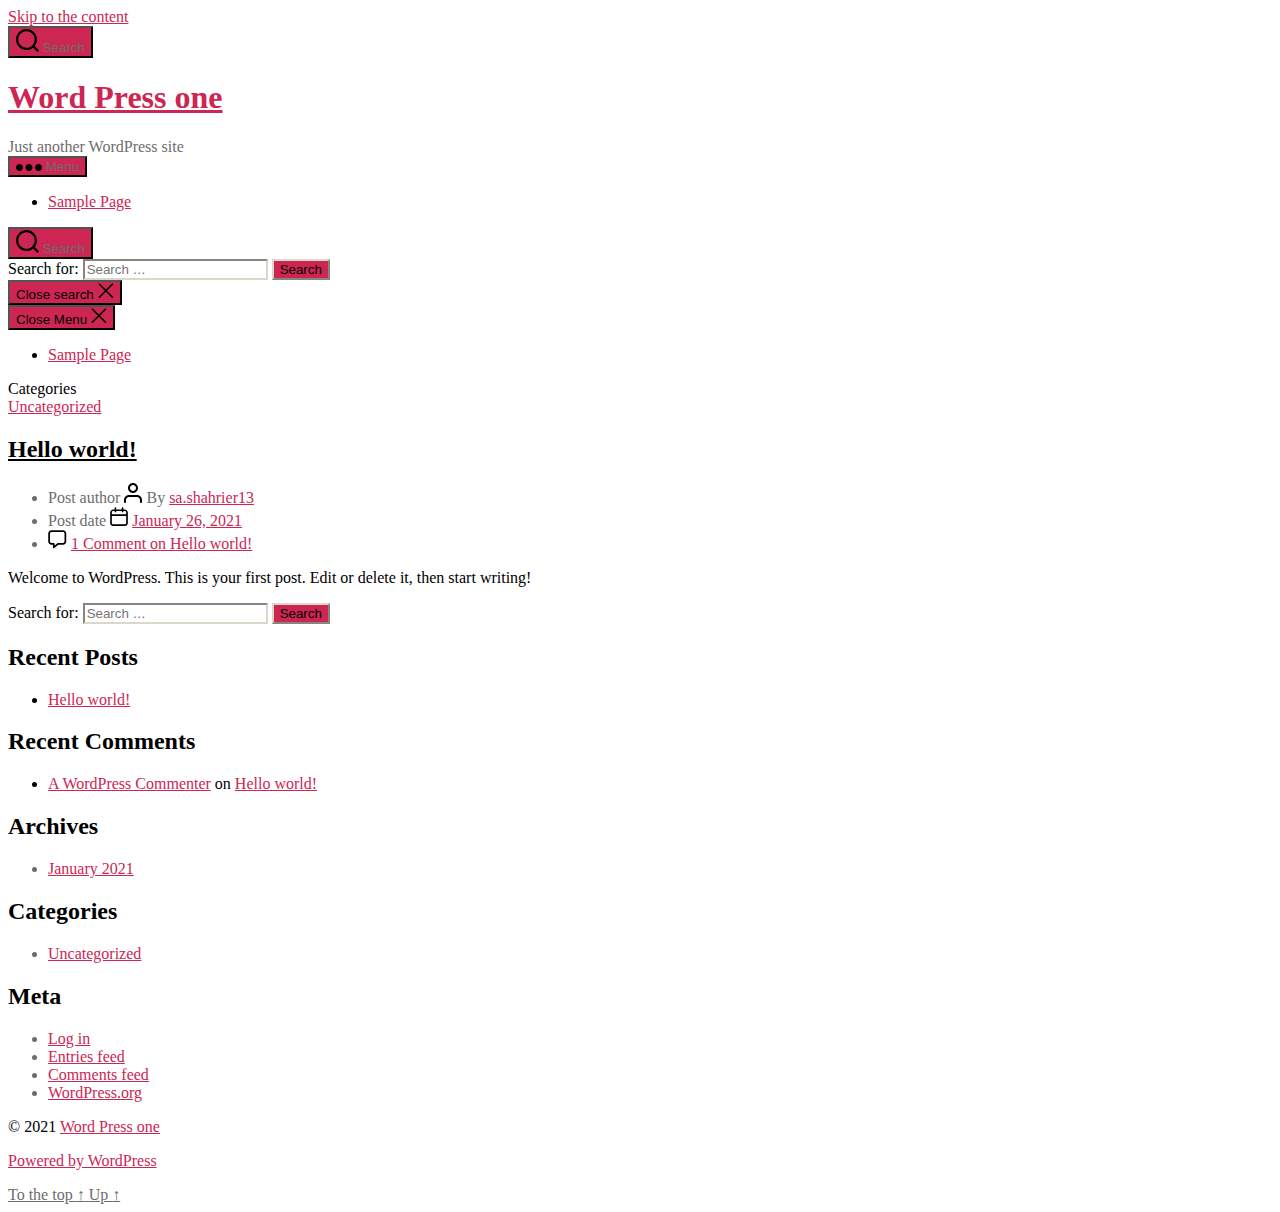
==== index.html @ e1a19ebc "New WEb" ====
<!DOCTYPE html>

<html class="no-js" lang="en-US">

	<head>

		<meta charset="UTF-8">
		<meta name="viewport" content="width=device-width, initial-scale=1.0" >

		<link rel="profile" href="https://gmpg.org/xfn/11">

		<title>Word Press one &#8211; Just another WordPress site</title>
<link rel='dns-prefetch' href='//s.w.org' />
<link rel="alternate" type="application/rss+xml" title="Word Press one &raquo; Feed" href="/https://shah00013.github.io/WordPressOne/feed/" />
<link rel="alternate" type="application/rss+xml" title="Word Press one &raquo; Comments Feed" href="/https://shah00013.github.io/WordPressOne/comments/feed/" />
		<script>
			window._wpemojiSettings = {"baseUrl":"https:\/\/s.w.org\/images\/core\/emoji\/13.0.1\/72x72\/","ext":".png","svgUrl":"https:\/\/s.w.org\/images\/core\/emoji\/13.0.1\/svg\/","svgExt":".svg","source":{"concatemoji":"\/wp-includes\/js\/wp-emoji-release.min.js?ver=5.6"}};
			!function(e,a,t){var r,n,o,i,p=a.createElement("canvas"),s=p.getContext&&p.getContext("2d");function c(e,t){var a=String.fromCharCode;s.clearRect(0,0,p.width,p.height),s.fillText(a.apply(this,e),0,0);var r=p.toDataURL();return s.clearRect(0,0,p.width,p.height),s.fillText(a.apply(this,t),0,0),r===p.toDataURL()}function l(e){if(!s||!s.fillText)return!1;switch(s.textBaseline="top",s.font="600 32px Arial",e){case"flag":return!c([127987,65039,8205,9895,65039],[127987,65039,8203,9895,65039])&&(!c([55356,56826,55356,56819],[55356,56826,8203,55356,56819])&&!c([55356,57332,56128,56423,56128,56418,56128,56421,56128,56430,56128,56423,56128,56447],[55356,57332,8203,56128,56423,8203,56128,56418,8203,56128,56421,8203,56128,56430,8203,56128,56423,8203,56128,56447]));case"emoji":return!c([55357,56424,8205,55356,57212],[55357,56424,8203,55356,57212])}return!1}function d(e){var t=a.createElement("script");t.src=e,t.defer=t.type="text/javascript",a.getElementsByTagName("head")[0].appendChild(t)}for(i=Array("flag","emoji"),t.supports={everything:!0,everythingExceptFlag:!0},o=0;o<i.length;o++)t.supports[i[o]]=l(i[o]),t.supports.everything=t.supports.everything&&t.supports[i[o]],"flag"!==i[o]&&(t.supports.everythingExceptFlag=t.supports.everythingExceptFlag&&t.supports[i[o]]);t.supports.everythingExceptFlag=t.supports.everythingExceptFlag&&!t.supports.flag,t.DOMReady=!1,t.readyCallback=function(){t.DOMReady=!0},t.supports.everything||(n=function(){t.readyCallback()},a.addEventListener?(a.addEventListener("DOMContentLoaded",n,!1),e.addEventListener("load",n,!1)):(e.attachEvent("onload",n),a.attachEvent("onreadystatechange",function(){"complete"===a.readyState&&t.readyCallback()})),(r=t.source||{}).concatemoji?d(r.concatemoji):r.wpemoji&&r.twemoji&&(d(r.twemoji),d(r.wpemoji)))}(window,document,window._wpemojiSettings);
		</script>
		<style>
img.wp-smiley,
img.emoji {
	display: inline !important;
	border: none !important;
	box-shadow: none !important;
	height: 1em !important;
	width: 1em !important;
	margin: 0 .07em !important;
	vertical-align: -0.1em !important;
	background: none !important;
	padding: 0 !important;
}
</style>
	<link rel='stylesheet' id='wp-block-library-css'  href='/https://shah00013.github.io/WordPressOne/wp-includes/css/dist/block-library/style.min.css?ver=5.6' media='all' />
<link rel='stylesheet' id='twentytwenty-style-css'  href='/https://shah00013.github.io/WordPressOne/wp-content/themes/twentytwenty/style.css?ver=1.6' media='all' />
<style id='twentytwenty-style-inline-css'>
.color-accent,.color-accent-hover:hover,.color-accent-hover:focus,:root .has-accent-color,.has-drop-cap:not(:focus):first-letter,.wp-block-button.is-style-outline,a { color: #cd2653; }blockquote,.border-color-accent,.border-color-accent-hover:hover,.border-color-accent-hover:focus { border-color: #cd2653; }button,.button,.faux-button,.wp-block-button__link,.wp-block-file .wp-block-file__button,input[type="button"],input[type="reset"],input[type="submit"],.bg-accent,.bg-accent-hover:hover,.bg-accent-hover:focus,:root .has-accent-background-color,.comment-reply-link { background-color: #cd2653; }.fill-children-accent,.fill-children-accent * { fill: #cd2653; }body,.entry-title a,:root .has-primary-color { color: #000000; }:root .has-primary-background-color { background-color: #000000; }cite,figcaption,.wp-caption-text,.post-meta,.entry-content .wp-block-archives li,.entry-content .wp-block-categories li,.entry-content .wp-block-latest-posts li,.wp-block-latest-comments__comment-date,.wp-block-latest-posts__post-date,.wp-block-embed figcaption,.wp-block-image figcaption,.wp-block-pullquote cite,.comment-metadata,.comment-respond .comment-notes,.comment-respond .logged-in-as,.pagination .dots,.entry-content hr:not(.has-background),hr.styled-separator,:root .has-secondary-color { color: #6d6d6d; }:root .has-secondary-background-color { background-color: #6d6d6d; }pre,fieldset,input,textarea,table,table *,hr { border-color: #dcd7ca; }caption,code,code,kbd,samp,.wp-block-table.is-style-stripes tbody tr:nth-child(odd),:root .has-subtle-background-background-color { background-color: #dcd7ca; }.wp-block-table.is-style-stripes { border-bottom-color: #dcd7ca; }.wp-block-latest-posts.is-grid li { border-top-color: #dcd7ca; }:root .has-subtle-background-color { color: #dcd7ca; }body:not(.overlay-header) .primary-menu > li > a,body:not(.overlay-header) .primary-menu > li > .icon,.modal-menu a,.footer-menu a, .footer-widgets a,#site-footer .wp-block-button.is-style-outline,.wp-block-pullquote:before,.singular:not(.overlay-header) .entry-header a,.archive-header a,.header-footer-group .color-accent,.header-footer-group .color-accent-hover:hover { color: #cd2653; }.social-icons a,#site-footer button:not(.toggle),#site-footer .button,#site-footer .faux-button,#site-footer .wp-block-button__link,#site-footer .wp-block-file__button,#site-footer input[type="button"],#site-footer input[type="reset"],#site-footer input[type="submit"] { background-color: #cd2653; }.header-footer-group,body:not(.overlay-header) #site-header .toggle,.menu-modal .toggle { color: #000000; }body:not(.overlay-header) .primary-menu ul { background-color: #000000; }body:not(.overlay-header) .primary-menu > li > ul:after { border-bottom-color: #000000; }body:not(.overlay-header) .primary-menu ul ul:after { border-left-color: #000000; }.site-description,body:not(.overlay-header) .toggle-inner .toggle-text,.widget .post-date,.widget .rss-date,.widget_archive li,.widget_categories li,.widget cite,.widget_pages li,.widget_meta li,.widget_nav_menu li,.powered-by-wordpress,.to-the-top,.singular .entry-header .post-meta,.singular:not(.overlay-header) .entry-header .post-meta a { color: #6d6d6d; }.header-footer-group pre,.header-footer-group fieldset,.header-footer-group input,.header-footer-group textarea,.header-footer-group table,.header-footer-group table *,.footer-nav-widgets-wrapper,#site-footer,.menu-modal nav *,.footer-widgets-outer-wrapper,.footer-top { border-color: #dcd7ca; }.header-footer-group table caption,body:not(.overlay-header) .header-inner .toggle-wrapper::before { background-color: #dcd7ca; }
</style>
<link rel='stylesheet' id='twentytwenty-print-style-css'  href='/https://shah00013.github.io/WordPressOne/wp-content/themes/twentytwenty/print.css?ver=1.6' media='print' />
<script src='/https://shah00013.github.io/WordPressOne/wp-content/themes/twentytwenty/assets/js/index.js?ver=1.6' id='twentytwenty-js-js' async></script>
<link rel="https://api.w.org/" href="/https://shah00013.github.io/WordPressOne/wp-json/" /><link rel="EditURI" type="application/rsd+xml" title="RSD" href="/https://shah00013.github.io/WordPressOne/xmlrpc.php?rsd" />
<link rel="wlwmanifest" type="application/wlwmanifest+xml" href="/https://shah00013.github.io/WordPressOne/wp-includes/wlwmanifest.xml" /> 
<meta name="generator" content="WordPress 5.6" />
	<script>document.documentElement.className = document.documentElement.className.replace( 'no-js', 'js' );</script>
	<style>.recentcomments a{display:inline !important;padding:0 !important;margin:0 !important;}</style>
	</head>

	<body class="home blog wp-embed-responsive enable-search-modal has-no-pagination showing-comments show-avatars footer-top-visible">

		<a class="skip-link screen-reader-text" href="#site-content">Skip to the content</a>
		<header id="site-header" class="header-footer-group" role="banner">

			<div class="header-inner section-inner">

				<div class="header-titles-wrapper">

					
						<button class="toggle search-toggle mobile-search-toggle" data-toggle-target=".search-modal" data-toggle-body-class="showing-search-modal" data-set-focus=".search-modal .search-field" aria-expanded="false">
							<span class="toggle-inner">
								<span class="toggle-icon">
									<svg class="svg-icon" aria-hidden="true" role="img" focusable="false" xmlns="http://www.w3.org/2000/svg" width="23" height="23" viewbox="0 0 23 23"><path d="M38.710696,48.0601792 L43,52.3494831 L41.3494831,54 L37.0601792,49.710696 C35.2632422,51.1481185 32.9839107,52.0076499 30.5038249,52.0076499 C24.7027226,52.0076499 20,47.3049272 20,41.5038249 C20,35.7027226 24.7027226,31 30.5038249,31 C36.3049272,31 41.0076499,35.7027226 41.0076499,41.5038249 C41.0076499,43.9839107 40.1481185,46.2632422 38.710696,48.0601792 Z M36.3875844,47.1716785 C37.8030221,45.7026647 38.6734666,43.7048964 38.6734666,41.5038249 C38.6734666,36.9918565 35.0157934,33.3341833 30.5038249,33.3341833 C25.9918565,33.3341833 22.3341833,36.9918565 22.3341833,41.5038249 C22.3341833,46.0157934 25.9918565,49.6734666 30.5038249,49.6734666 C32.7048964,49.6734666 34.7026647,48.8030221 36.1716785,47.3875844 C36.2023931,47.347638 36.2360451,47.3092237 36.2726343,47.2726343 C36.3092237,47.2360451 36.347638,47.2023931 36.3875844,47.1716785 Z" transform="translate(-20 -31)" /></svg>								</span>
								<span class="toggle-text">Search</span>
							</span>
						</button><!-- .search-toggle -->

					
					<div class="header-titles">

						<h1 class="site-title"><a href="/https://shah00013.github.io/WordPressOne/">Word Press one</a></h1><div class="site-description">Just another WordPress site</div><!-- .site-description -->
					</div><!-- .header-titles -->

					<button class="toggle nav-toggle mobile-nav-toggle" data-toggle-target=".menu-modal"  data-toggle-body-class="showing-menu-modal" aria-expanded="false" data-set-focus=".close-nav-toggle">
						<span class="toggle-inner">
							<span class="toggle-icon">
								<svg class="svg-icon" aria-hidden="true" role="img" focusable="false" xmlns="http://www.w3.org/2000/svg" width="26" height="7" viewbox="0 0 26 7"><path fill-rule="evenodd" d="M332.5,45 C330.567003,45 329,43.4329966 329,41.5 C329,39.5670034 330.567003,38 332.5,38 C334.432997,38 336,39.5670034 336,41.5 C336,43.4329966 334.432997,45 332.5,45 Z M342,45 C340.067003,45 338.5,43.4329966 338.5,41.5 C338.5,39.5670034 340.067003,38 342,38 C343.932997,38 345.5,39.5670034 345.5,41.5 C345.5,43.4329966 343.932997,45 342,45 Z M351.5,45 C349.567003,45 348,43.4329966 348,41.5 C348,39.5670034 349.567003,38 351.5,38 C353.432997,38 355,39.5670034 355,41.5 C355,43.4329966 353.432997,45 351.5,45 Z" transform="translate(-329 -38)" /></svg>							</span>
							<span class="toggle-text">Menu</span>
						</span>
					</button><!-- .nav-toggle -->

				</div><!-- .header-titles-wrapper -->

				<div class="header-navigation-wrapper">

					
							<nav class="primary-menu-wrapper" aria-label="Horizontal" role="navigation">

								<ul class="primary-menu reset-list-style">

								<li class="page_item page-item-2"><a href="/https://shah00013.github.io/WordPressOne/sample-page/">Sample Page</a></li>

								</ul>

							</nav><!-- .primary-menu-wrapper -->

						
						<div class="header-toggles hide-no-js">

						
							<div class="toggle-wrapper search-toggle-wrapper">

								<button class="toggle search-toggle desktop-search-toggle" data-toggle-target=".search-modal" data-toggle-body-class="showing-search-modal" data-set-focus=".search-modal .search-field" aria-expanded="false">
									<span class="toggle-inner">
										<svg class="svg-icon" aria-hidden="true" role="img" focusable="false" xmlns="http://www.w3.org/2000/svg" width="23" height="23" viewbox="0 0 23 23"><path d="M38.710696,48.0601792 L43,52.3494831 L41.3494831,54 L37.0601792,49.710696 C35.2632422,51.1481185 32.9839107,52.0076499 30.5038249,52.0076499 C24.7027226,52.0076499 20,47.3049272 20,41.5038249 C20,35.7027226 24.7027226,31 30.5038249,31 C36.3049272,31 41.0076499,35.7027226 41.0076499,41.5038249 C41.0076499,43.9839107 40.1481185,46.2632422 38.710696,48.0601792 Z M36.3875844,47.1716785 C37.8030221,45.7026647 38.6734666,43.7048964 38.6734666,41.5038249 C38.6734666,36.9918565 35.0157934,33.3341833 30.5038249,33.3341833 C25.9918565,33.3341833 22.3341833,36.9918565 22.3341833,41.5038249 C22.3341833,46.0157934 25.9918565,49.6734666 30.5038249,49.6734666 C32.7048964,49.6734666 34.7026647,48.8030221 36.1716785,47.3875844 C36.2023931,47.347638 36.2360451,47.3092237 36.2726343,47.2726343 C36.3092237,47.2360451 36.347638,47.2023931 36.3875844,47.1716785 Z" transform="translate(-20 -31)" /></svg>										<span class="toggle-text">Search</span>
									</span>
								</button><!-- .search-toggle -->

							</div>

							
						</div><!-- .header-toggles -->
						
				</div><!-- .header-navigation-wrapper -->

			</div><!-- .header-inner -->

			<div class="search-modal cover-modal header-footer-group" data-modal-target-string=".search-modal">

	<div class="search-modal-inner modal-inner">

		<div class="section-inner">

			<form role="search" aria-label="Search for:" method="get" class="search-form" action="/https://shah00013.github.io/WordPressOne/">
	<label for="search-form-1">
		<span class="screen-reader-text">Search for:</span>
		<input type="search" id="search-form-1" class="search-field" placeholder="Search &hellip;" value="" name="s" />
	</label>
	<input type="submit" class="search-submit" value="Search" />
</form>

			<button class="toggle search-untoggle close-search-toggle fill-children-current-color" data-toggle-target=".search-modal" data-toggle-body-class="showing-search-modal" data-set-focus=".search-modal .search-field" aria-expanded="false">
				<span class="screen-reader-text">Close search</span>
				<svg class="svg-icon" aria-hidden="true" role="img" focusable="false" xmlns="http://www.w3.org/2000/svg" width="16" height="16" viewbox="0 0 16 16"><polygon fill="" fill-rule="evenodd" points="6.852 7.649 .399 1.195 1.445 .149 7.899 6.602 14.352 .149 15.399 1.195 8.945 7.649 15.399 14.102 14.352 15.149 7.899 8.695 1.445 15.149 .399 14.102" /></svg>			</button><!-- .search-toggle -->

		</div><!-- .section-inner -->

	</div><!-- .search-modal-inner -->

</div><!-- .menu-modal -->

		</header><!-- #site-header -->

		
<div class="menu-modal cover-modal header-footer-group" data-modal-target-string=".menu-modal">

	<div class="menu-modal-inner modal-inner">

		<div class="menu-wrapper section-inner">

			<div class="menu-top">

				<button class="toggle close-nav-toggle fill-children-current-color" data-toggle-target=".menu-modal" data-toggle-body-class="showing-menu-modal" aria-expanded="false" data-set-focus=".menu-modal">
					<span class="toggle-text">Close Menu</span>
					<svg class="svg-icon" aria-hidden="true" role="img" focusable="false" xmlns="http://www.w3.org/2000/svg" width="16" height="16" viewbox="0 0 16 16"><polygon fill="" fill-rule="evenodd" points="6.852 7.649 .399 1.195 1.445 .149 7.899 6.602 14.352 .149 15.399 1.195 8.945 7.649 15.399 14.102 14.352 15.149 7.899 8.695 1.445 15.149 .399 14.102" /></svg>				</button><!-- .nav-toggle -->

				
					<nav class="mobile-menu" aria-label="Mobile" role="navigation">

						<ul class="modal-menu reset-list-style">

						<li class="page_item page-item-2"><div class="ancestor-wrapper"><a href="/https://shah00013.github.io/WordPressOne/sample-page/">Sample Page</a></div><!-- .ancestor-wrapper --></li>

						</ul>

					</nav>

					
			</div><!-- .menu-top -->

			<div class="menu-bottom">

				
			</div><!-- .menu-bottom -->

		</div><!-- .menu-wrapper -->

	</div><!-- .menu-modal-inner -->

</div><!-- .menu-modal -->

<main id="site-content" role="main">

	
<article class="post-1 post type-post status-publish format-standard hentry category-uncategorized" id="post-1">

	
<header class="entry-header has-text-align-center">

	<div class="entry-header-inner section-inner medium">

		
			<div class="entry-categories">
				<span class="screen-reader-text">Categories</span>
				<div class="entry-categories-inner">
					<a href="/https://shah00013.github.io/WordPressOne/category/uncategorized/" rel="category tag">Uncategorized</a>				</div><!-- .entry-categories-inner -->
			</div><!-- .entry-categories -->

			<h2 class="entry-title heading-size-1"><a href="/https://shah00013.github.io/WordPressOne/2021/01/26/hello-world/">Hello world!</a></h2>
		<div class="post-meta-wrapper post-meta-single post-meta-single-top">

			<ul class="post-meta">

									<li class="post-author meta-wrapper">
						<span class="meta-icon">
							<span class="screen-reader-text">Post author</span>
							<svg class="svg-icon" aria-hidden="true" role="img" focusable="false" xmlns="http://www.w3.org/2000/svg" width="18" height="20" viewbox="0 0 18 20"><path fill="" d="M18,19 C18,19.5522847 17.5522847,20 17,20 C16.4477153,20 16,19.5522847 16,19 L16,17 C16,15.3431458 14.6568542,14 13,14 L5,14 C3.34314575,14 2,15.3431458 2,17 L2,19 C2,19.5522847 1.55228475,20 1,20 C0.44771525,20 0,19.5522847 0,19 L0,17 C0,14.2385763 2.23857625,12 5,12 L13,12 C15.7614237,12 18,14.2385763 18,17 L18,19 Z M9,10 C6.23857625,10 4,7.76142375 4,5 C4,2.23857625 6.23857625,0 9,0 C11.7614237,0 14,2.23857625 14,5 C14,7.76142375 11.7614237,10 9,10 Z M9,8 C10.6568542,8 12,6.65685425 12,5 C12,3.34314575 10.6568542,2 9,2 C7.34314575,2 6,3.34314575 6,5 C6,6.65685425 7.34314575,8 9,8 Z" /></svg>						</span>
						<span class="meta-text">
							By <a href="/https://shah00013.github.io/WordPressOne/author/sa-shahrier13/">sa.shahrier13</a>						</span>
					</li>
										<li class="post-date meta-wrapper">
						<span class="meta-icon">
							<span class="screen-reader-text">Post date</span>
							<svg class="svg-icon" aria-hidden="true" role="img" focusable="false" xmlns="http://www.w3.org/2000/svg" width="18" height="19" viewbox="0 0 18 19"><path fill="" d="M4.60069444,4.09375 L3.25,4.09375 C2.47334957,4.09375 1.84375,4.72334957 1.84375,5.5 L1.84375,7.26736111 L16.15625,7.26736111 L16.15625,5.5 C16.15625,4.72334957 15.5266504,4.09375 14.75,4.09375 L13.3993056,4.09375 L13.3993056,4.55555556 C13.3993056,5.02154581 13.0215458,5.39930556 12.5555556,5.39930556 C12.0895653,5.39930556 11.7118056,5.02154581 11.7118056,4.55555556 L11.7118056,4.09375 L6.28819444,4.09375 L6.28819444,4.55555556 C6.28819444,5.02154581 5.9104347,5.39930556 5.44444444,5.39930556 C4.97845419,5.39930556 4.60069444,5.02154581 4.60069444,4.55555556 L4.60069444,4.09375 Z M6.28819444,2.40625 L11.7118056,2.40625 L11.7118056,1 C11.7118056,0.534009742 12.0895653,0.15625 12.5555556,0.15625 C13.0215458,0.15625 13.3993056,0.534009742 13.3993056,1 L13.3993056,2.40625 L14.75,2.40625 C16.4586309,2.40625 17.84375,3.79136906 17.84375,5.5 L17.84375,15.875 C17.84375,17.5836309 16.4586309,18.96875 14.75,18.96875 L3.25,18.96875 C1.54136906,18.96875 0.15625,17.5836309 0.15625,15.875 L0.15625,5.5 C0.15625,3.79136906 1.54136906,2.40625 3.25,2.40625 L4.60069444,2.40625 L4.60069444,1 C4.60069444,0.534009742 4.97845419,0.15625 5.44444444,0.15625 C5.9104347,0.15625 6.28819444,0.534009742 6.28819444,1 L6.28819444,2.40625 Z M1.84375,8.95486111 L1.84375,15.875 C1.84375,16.6516504 2.47334957,17.28125 3.25,17.28125 L14.75,17.28125 C15.5266504,17.28125 16.15625,16.6516504 16.15625,15.875 L16.15625,8.95486111 L1.84375,8.95486111 Z" /></svg>						</span>
						<span class="meta-text">
							<a href="/https://shah00013.github.io/WordPressOne/2021/01/26/hello-world/">January 26, 2021</a>
						</span>
					</li>
										<li class="post-comment-link meta-wrapper">
						<span class="meta-icon">
							<svg class="svg-icon" aria-hidden="true" role="img" focusable="false" xmlns="http://www.w3.org/2000/svg" width="19" height="19" viewbox="0 0 19 19"><path d="M9.43016863,13.2235931 C9.58624731,13.094699 9.7823475,13.0241935 9.98476849,13.0241935 L15.0564516,13.0241935 C15.8581553,13.0241935 16.5080645,12.3742843 16.5080645,11.5725806 L16.5080645,3.44354839 C16.5080645,2.64184472 15.8581553,1.99193548 15.0564516,1.99193548 L3.44354839,1.99193548 C2.64184472,1.99193548 1.99193548,2.64184472 1.99193548,3.44354839 L1.99193548,11.5725806 C1.99193548,12.3742843 2.64184472,13.0241935 3.44354839,13.0241935 L5.76612903,13.0241935 C6.24715123,13.0241935 6.63709677,13.4141391 6.63709677,13.8951613 L6.63709677,15.5301903 L9.43016863,13.2235931 Z M3.44354839,14.766129 C1.67980032,14.766129 0.25,13.3363287 0.25,11.5725806 L0.25,3.44354839 C0.25,1.67980032 1.67980032,0.25 3.44354839,0.25 L15.0564516,0.25 C16.8201997,0.25 18.25,1.67980032 18.25,3.44354839 L18.25,11.5725806 C18.25,13.3363287 16.8201997,14.766129 15.0564516,14.766129 L10.2979143,14.766129 L6.32072889,18.0506004 C5.75274472,18.5196577 4.89516129,18.1156602 4.89516129,17.3790323 L4.89516129,14.766129 L3.44354839,14.766129 Z" /></svg>						</span>
						<span class="meta-text">
							<a href="/https://shah00013.github.io/WordPressOne/2021/01/26/hello-world/#comments">1 Comment<span class="screen-reader-text"> on Hello world!</span></a>						</span>
					</li>
					
			</ul><!-- .post-meta -->

		</div><!-- .post-meta-wrapper -->

		
	</div><!-- .entry-header-inner -->

</header><!-- .entry-header -->

	<div class="post-inner thin">

		<div class="entry-content">

			
<p>Welcome to WordPress. This is your first post. Edit or delete it, then start writing!</p>

		</div><!-- .entry-content -->

	</div><!-- .post-inner -->

	<div class="section-inner">
		
	</div><!-- .section-inner -->

	
</article><!-- .post -->

	
</main><!-- #site-content -->


	<div class="footer-nav-widgets-wrapper header-footer-group">

		<div class="footer-inner section-inner">

			
			
				<aside class="footer-widgets-outer-wrapper" role="complementary">

					<div class="footer-widgets-wrapper">

						
							<div class="footer-widgets column-one grid-item">
								<div class="widget widget_search"><div class="widget-content"><form role="search"  method="get" class="search-form" action="/https://shah00013.github.io/WordPressOne/">
	<label for="search-form-2">
		<span class="screen-reader-text">Search for:</span>
		<input type="search" id="search-form-2" class="search-field" placeholder="Search &hellip;" value="" name="s" />
	</label>
	<input type="submit" class="search-submit" value="Search" />
</form>
</div></div>
		<div class="widget widget_recent_entries"><div class="widget-content">
		<h2 class="widget-title subheading heading-size-3">Recent Posts</h2><nav role="navigation" aria-label="Recent Posts">
		<ul>
											<li>
					<a href="/https://shah00013.github.io/WordPressOne/2021/01/26/hello-world/">Hello world!</a>
									</li>
					</ul>

		</nav></div></div><div class="widget widget_recent_comments"><div class="widget-content"><h2 class="widget-title subheading heading-size-3">Recent Comments</h2><nav role="navigation" aria-label="Recent Comments"><ul id="recentcomments"><li class="recentcomments"><span class="comment-author-link"><a href='https://wordpress.org/' rel='external nofollow ugc' class='url'>A WordPress Commenter</a></span> on <a href="/https://shah00013.github.io/WordPressOne/2021/01/26/hello-world/#comment-1">Hello world!</a></li></ul></nav></div></div><div class="widget widget_archive"><div class="widget-content"><h2 class="widget-title subheading heading-size-3">Archives</h2><nav role="navigation" aria-label="Archives">
			<ul>
					<li><a href='/https://shah00013.github.io/WordPressOne/2021/01/'>January 2021</a></li>
			</ul>

			</nav></div></div><div class="widget widget_categories"><div class="widget-content"><h2 class="widget-title subheading heading-size-3">Categories</h2><nav role="navigation" aria-label="Categories">
			<ul>
					<li class="cat-item cat-item-1"><a href="/https://shah00013.github.io/WordPressOne/category/uncategorized/">Uncategorized</a>
</li>
			</ul>

			</nav></div></div><div class="widget widget_meta"><div class="widget-content"><h2 class="widget-title subheading heading-size-3">Meta</h2><nav role="navigation" aria-label="Meta">
		<ul>
						<li><a href="/https://shah00013.github.io/WordPressOne/wp-login.php">Log in</a></li>
			<li><a href="/https://shah00013.github.io/WordPressOne/feed/">Entries feed</a></li>
			<li><a href="/https://shah00013.github.io/WordPressOne/comments/feed/">Comments feed</a></li>

			<li><a href="https://wordpress.org/">WordPress.org</a></li>
		</ul>

		</nav></div></div>							</div>

						
						
					</div><!-- .footer-widgets-wrapper -->

				</aside><!-- .footer-widgets-outer-wrapper -->

			
		</div><!-- .footer-inner -->

	</div><!-- .footer-nav-widgets-wrapper -->


			<footer id="site-footer" role="contentinfo" class="header-footer-group">

				<div class="section-inner">

					<div class="footer-credits">

						<p class="footer-copyright">&copy;
							2021							<a href="/https://shah00013.github.io/WordPressOne/">Word Press one</a>
						</p><!-- .footer-copyright -->

						<p class="powered-by-wordpress">
							<a href="https://wordpress.org/">
								Powered by WordPress							</a>
						</p><!-- .powered-by-wordpress -->

					</div><!-- .footer-credits -->

					<a class="to-the-top" href="#site-header">
						<span class="to-the-top-long">
							To the top <span class="arrow" aria-hidden="true">&uarr;</span>						</span><!-- .to-the-top-long -->
						<span class="to-the-top-short">
							Up <span class="arrow" aria-hidden="true">&uarr;</span>						</span><!-- .to-the-top-short -->
					</a><!-- .to-the-top -->

				</div><!-- .section-inner -->

			</footer><!-- #site-footer -->

		<script src='/https://shah00013.github.io/WordPressOne/wp-includes/js/wp-embed.min.js?ver=5.6' id='wp-embed-js'></script>
	<script>
	/(trident|msie)/i.test(navigator.userAgent)&&document.getElementById&&window.addEventListener&&window.addEventListener("hashchange",function(){var t,e=location.hash.substring(1);/^[A-z0-9_-]+$/.test(e)&&(t=document.getElementById(e))&&(/^(?:a|select|input|button|textarea)$/i.test(t.tagName)||(t.tabIndex=-1),t.focus())},!1);
	</script>
	
	</body>
</html>
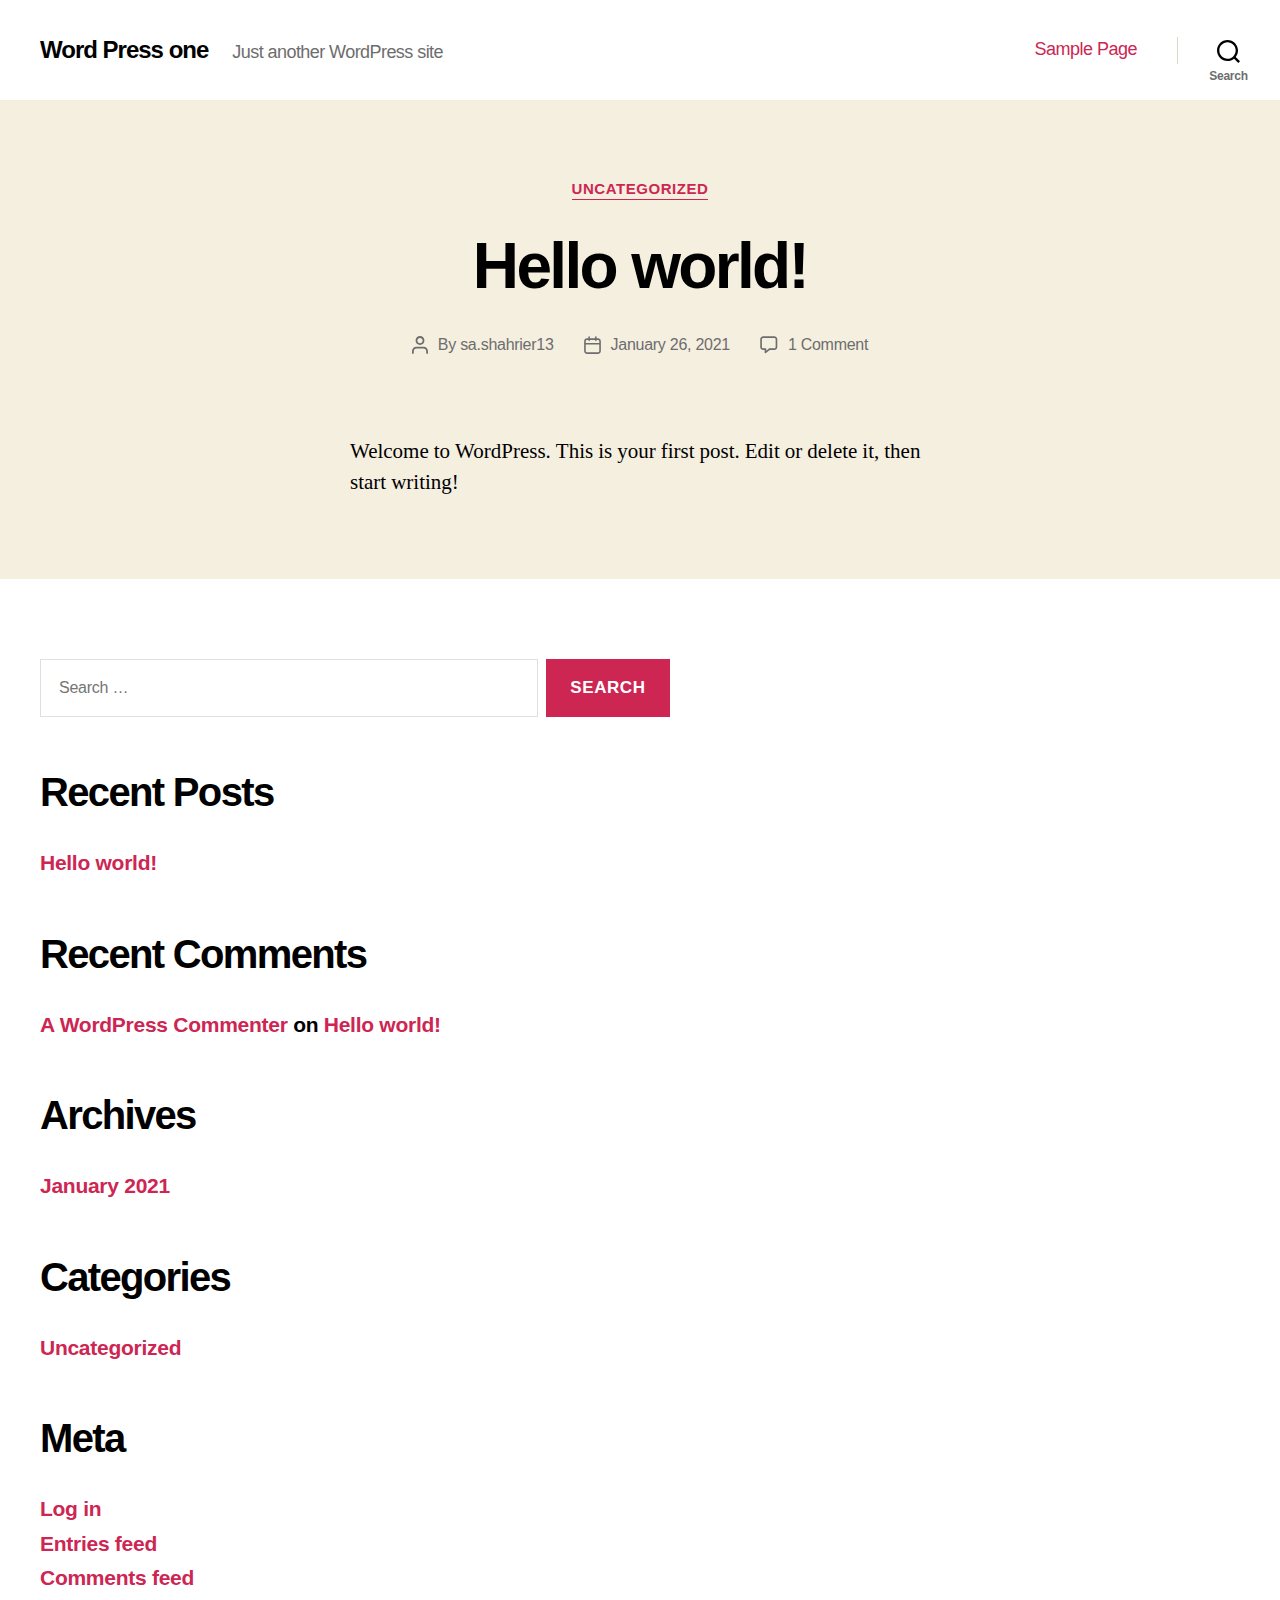
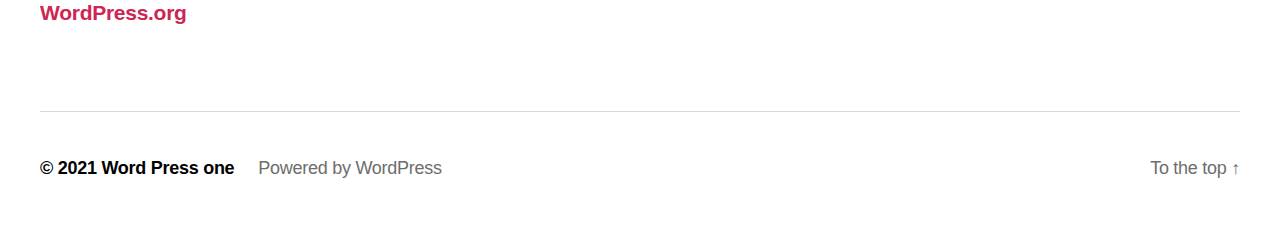
==== commit 455a973c: "New WEb" ====
--- a/index.html
+++ b/index.html
@@ -11,10 +11,10 @@
 
 		<title>Word Press one &#8211; Just another WordPress site</title>
 <link rel='dns-prefetch' href='//s.w.org' />
-<link rel="alternate" type="application/rss+xml" title="Word Press one &raquo; Feed" href="/https://shah00013.github.io/WordPressOne/feed/" />
-<link rel="alternate" type="application/rss+xml" title="Word Press one &raquo; Comments Feed" href="/https://shah00013.github.io/WordPressOne/comments/feed/" />
+<link rel="alternate" type="application/rss+xml" title="Word Press one &raquo; Feed" href="https://shah00013.github.io/WordPressOne/feed/" />
+<link rel="alternate" type="application/rss+xml" title="Word Press one &raquo; Comments Feed" href="https://shah00013.github.io/WordPressOne/comments/feed/" />
 		<script>
-			window._wpemojiSettings = {"baseUrl":"https:\/\/s.w.org\/images\/core\/emoji\/13.0.1\/72x72\/","ext":".png","svgUrl":"https:\/\/s.w.org\/images\/core\/emoji\/13.0.1\/svg\/","svgExt":".svg","source":{"concatemoji":"\/wp-includes\/js\/wp-emoji-release.min.js?ver=5.6"}};
+			window._wpemojiSettings = {"baseUrl":"https:\/\/s.w.org\/images\/core\/emoji\/13.0.1\/72x72\/","ext":".png","svgUrl":"https:\/\/s.w.org\/images\/core\/emoji\/13.0.1\/svg\/","svgExt":".svg","source":{"concatemoji":"https:\/\/shah00013.github.io\/WordPressOne\/wp-includes\/js\/wp-emoji-release.min.js?ver=5.6"}};
 			!function(e,a,t){var r,n,o,i,p=a.createElement("canvas"),s=p.getContext&&p.getContext("2d");function c(e,t){var a=String.fromCharCode;s.clearRect(0,0,p.width,p.height),s.fillText(a.apply(this,e),0,0);var r=p.toDataURL();return s.clearRect(0,0,p.width,p.height),s.fillText(a.apply(this,t),0,0),r===p.toDataURL()}function l(e){if(!s||!s.fillText)return!1;switch(s.textBaseline="top",s.font="600 32px Arial",e){case"flag":return!c([127987,65039,8205,9895,65039],[127987,65039,8203,9895,65039])&&(!c([55356,56826,55356,56819],[55356,56826,8203,55356,56819])&&!c([55356,57332,56128,56423,56128,56418,56128,56421,56128,56430,56128,56423,56128,56447],[55356,57332,8203,56128,56423,8203,56128,56418,8203,56128,56421,8203,56128,56430,8203,56128,56423,8203,56128,56447]));case"emoji":return!c([55357,56424,8205,55356,57212],[55357,56424,8203,55356,57212])}return!1}function d(e){var t=a.createElement("script");t.src=e,t.defer=t.type="text/javascript",a.getElementsByTagName("head")[0].appendChild(t)}for(i=Array("flag","emoji"),t.supports={everything:!0,everythingExceptFlag:!0},o=0;o<i.length;o++)t.supports[i[o]]=l(i[o]),t.supports.everything=t.supports.everything&&t.supports[i[o]],"flag"!==i[o]&&(t.supports.everythingExceptFlag=t.supports.everythingExceptFlag&&t.supports[i[o]]);t.supports.everythingExceptFlag=t.supports.everythingExceptFlag&&!t.supports.flag,t.DOMReady=!1,t.readyCallback=function(){t.DOMReady=!0},t.supports.everything||(n=function(){t.readyCallback()},a.addEventListener?(a.addEventListener("DOMContentLoaded",n,!1),e.addEventListener("load",n,!1)):(e.attachEvent("onload",n),a.attachEvent("onreadystatechange",function(){"complete"===a.readyState&&t.readyCallback()})),(r=t.source||{}).concatemoji?d(r.concatemoji):r.wpemoji&&r.twemoji&&(d(r.twemoji),d(r.wpemoji)))}(window,document,window._wpemojiSettings);
 		</script>
 		<style>
@@ -31,15 +31,15 @@
 	padding: 0 !important;
 }
 </style>
-	<link rel='stylesheet' id='wp-block-library-css'  href='/https://shah00013.github.io/WordPressOne/wp-includes/css/dist/block-library/style.min.css?ver=5.6' media='all' />
-<link rel='stylesheet' id='twentytwenty-style-css'  href='/https://shah00013.github.io/WordPressOne/wp-content/themes/twentytwenty/style.css?ver=1.6' media='all' />
+	<link rel='stylesheet' id='wp-block-library-css'  href='https://shah00013.github.io/WordPressOne/wp-includes/css/dist/block-library/style.min.css?ver=5.6' media='all' />
+<link rel='stylesheet' id='twentytwenty-style-css'  href='https://shah00013.github.io/WordPressOne/wp-content/themes/twentytwenty/style.css?ver=1.6' media='all' />
 <style id='twentytwenty-style-inline-css'>
 .color-accent,.color-accent-hover:hover,.color-accent-hover:focus,:root .has-accent-color,.has-drop-cap:not(:focus):first-letter,.wp-block-button.is-style-outline,a { color: #cd2653; }blockquote,.border-color-accent,.border-color-accent-hover:hover,.border-color-accent-hover:focus { border-color: #cd2653; }button,.button,.faux-button,.wp-block-button__link,.wp-block-file .wp-block-file__button,input[type="button"],input[type="reset"],input[type="submit"],.bg-accent,.bg-accent-hover:hover,.bg-accent-hover:focus,:root .has-accent-background-color,.comment-reply-link { background-color: #cd2653; }.fill-children-accent,.fill-children-accent * { fill: #cd2653; }body,.entry-title a,:root .has-primary-color { color: #000000; }:root .has-primary-background-color { background-color: #000000; }cite,figcaption,.wp-caption-text,.post-meta,.entry-content .wp-block-archives li,.entry-content .wp-block-categories li,.entry-content .wp-block-latest-posts li,.wp-block-latest-comments__comment-date,.wp-block-latest-posts__post-date,.wp-block-embed figcaption,.wp-block-image figcaption,.wp-block-pullquote cite,.comment-metadata,.comment-respond .comment-notes,.comment-respond .logged-in-as,.pagination .dots,.entry-content hr:not(.has-background),hr.styled-separator,:root .has-secondary-color { color: #6d6d6d; }:root .has-secondary-background-color { background-color: #6d6d6d; }pre,fieldset,input,textarea,table,table *,hr { border-color: #dcd7ca; }caption,code,code,kbd,samp,.wp-block-table.is-style-stripes tbody tr:nth-child(odd),:root .has-subtle-background-background-color { background-color: #dcd7ca; }.wp-block-table.is-style-stripes { border-bottom-color: #dcd7ca; }.wp-block-latest-posts.is-grid li { border-top-color: #dcd7ca; }:root .has-subtle-background-color { color: #dcd7ca; }body:not(.overlay-header) .primary-menu > li > a,body:not(.overlay-header) .primary-menu > li > .icon,.modal-menu a,.footer-menu a, .footer-widgets a,#site-footer .wp-block-button.is-style-outline,.wp-block-pullquote:before,.singular:not(.overlay-header) .entry-header a,.archive-header a,.header-footer-group .color-accent,.header-footer-group .color-accent-hover:hover { color: #cd2653; }.social-icons a,#site-footer button:not(.toggle),#site-footer .button,#site-footer .faux-button,#site-footer .wp-block-button__link,#site-footer .wp-block-file__button,#site-footer input[type="button"],#site-footer input[type="reset"],#site-footer input[type="submit"] { background-color: #cd2653; }.header-footer-group,body:not(.overlay-header) #site-header .toggle,.menu-modal .toggle { color: #000000; }body:not(.overlay-header) .primary-menu ul { background-color: #000000; }body:not(.overlay-header) .primary-menu > li > ul:after { border-bottom-color: #000000; }body:not(.overlay-header) .primary-menu ul ul:after { border-left-color: #000000; }.site-description,body:not(.overlay-header) .toggle-inner .toggle-text,.widget .post-date,.widget .rss-date,.widget_archive li,.widget_categories li,.widget cite,.widget_pages li,.widget_meta li,.widget_nav_menu li,.powered-by-wordpress,.to-the-top,.singular .entry-header .post-meta,.singular:not(.overlay-header) .entry-header .post-meta a { color: #6d6d6d; }.header-footer-group pre,.header-footer-group fieldset,.header-footer-group input,.header-footer-group textarea,.header-footer-group table,.header-footer-group table *,.footer-nav-widgets-wrapper,#site-footer,.menu-modal nav *,.footer-widgets-outer-wrapper,.footer-top { border-color: #dcd7ca; }.header-footer-group table caption,body:not(.overlay-header) .header-inner .toggle-wrapper::before { background-color: #dcd7ca; }
 </style>
-<link rel='stylesheet' id='twentytwenty-print-style-css'  href='/https://shah00013.github.io/WordPressOne/wp-content/themes/twentytwenty/print.css?ver=1.6' media='print' />
-<script src='/https://shah00013.github.io/WordPressOne/wp-content/themes/twentytwenty/assets/js/index.js?ver=1.6' id='twentytwenty-js-js' async></script>
-<link rel="https://api.w.org/" href="/https://shah00013.github.io/WordPressOne/wp-json/" /><link rel="EditURI" type="application/rsd+xml" title="RSD" href="/https://shah00013.github.io/WordPressOne/xmlrpc.php?rsd" />
-<link rel="wlwmanifest" type="application/wlwmanifest+xml" href="/https://shah00013.github.io/WordPressOne/wp-includes/wlwmanifest.xml" /> 
+<link rel='stylesheet' id='twentytwenty-print-style-css'  href='https://shah00013.github.io/WordPressOne/wp-content/themes/twentytwenty/print.css?ver=1.6' media='print' />
+<script src='https://shah00013.github.io/WordPressOne/wp-content/themes/twentytwenty/assets/js/index.js?ver=1.6' id='twentytwenty-js-js' async></script>
+<link rel="https://api.w.org/" href="https://shah00013.github.io/WordPressOne/wp-json/" /><link rel="EditURI" type="application/rsd+xml" title="RSD" href="https://shah00013.github.io/WordPressOne/xmlrpc.php?rsd" />
+<link rel="wlwmanifest" type="application/wlwmanifest+xml" href="https://shah00013.github.io/WordPressOne/wp-includes/wlwmanifest.xml" /> 
 <meta name="generator" content="WordPress 5.6" />
 	<script>document.documentElement.className = document.documentElement.className.replace( 'no-js', 'js' );</script>
 	<style>.recentcomments a{display:inline !important;padding:0 !important;margin:0 !important;}</style>
@@ -66,7 +66,7 @@
 					
 					<div class="header-titles">
 
-						<h1 class="site-title"><a href="/https://shah00013.github.io/WordPressOne/">Word Press one</a></h1><div class="site-description">Just another WordPress site</div><!-- .site-description -->
+						<h1 class="site-title"><a href="https://shah00013.github.io/WordPressOne/">Word Press one</a></h1><div class="site-description">Just another WordPress site</div><!-- .site-description -->
 					</div><!-- .header-titles -->
 
 					<button class="toggle nav-toggle mobile-nav-toggle" data-toggle-target=".menu-modal"  data-toggle-body-class="showing-menu-modal" aria-expanded="false" data-set-focus=".close-nav-toggle">
@@ -86,7 +86,7 @@
 
 								<ul class="primary-menu reset-list-style">
 
-								<li class="page_item page-item-2"><a href="/https://shah00013.github.io/WordPressOne/sample-page/">Sample Page</a></li>
+								<li class="page_item page-item-2"><a href="https://shah00013.github.io/WordPressOne/sample-page/">Sample Page</a></li>
 
 								</ul>
 
@@ -119,7 +119,7 @@
 
 		<div class="section-inner">
 
-			<form role="search" aria-label="Search for:" method="get" class="search-form" action="/https://shah00013.github.io/WordPressOne/">
+			<form role="search" aria-label="Search for:" method="get" class="search-form" action="https://shah00013.github.io/WordPressOne/">
 	<label for="search-form-1">
 		<span class="screen-reader-text">Search for:</span>
 		<input type="search" id="search-form-1" class="search-field" placeholder="Search &hellip;" value="" name="s" />
@@ -157,7 +157,7 @@
 
 						<ul class="modal-menu reset-list-style">
 
-						<li class="page_item page-item-2"><div class="ancestor-wrapper"><a href="/https://shah00013.github.io/WordPressOne/sample-page/">Sample Page</a></div><!-- .ancestor-wrapper --></li>
+						<li class="page_item page-item-2"><div class="ancestor-wrapper"><a href="https://shah00013.github.io/WordPressOne/sample-page/">Sample Page</a></div><!-- .ancestor-wrapper --></li>
 
 						</ul>
 
@@ -191,10 +191,10 @@
 			<div class="entry-categories">
 				<span class="screen-reader-text">Categories</span>
 				<div class="entry-categories-inner">
-					<a href="/https://shah00013.github.io/WordPressOne/category/uncategorized/" rel="category tag">Uncategorized</a>				</div><!-- .entry-categories-inner -->
+					<a href="https://shah00013.github.io/WordPressOne/category/uncategorized/" rel="category tag">Uncategorized</a>				</div><!-- .entry-categories-inner -->
 			</div><!-- .entry-categories -->
 
-			<h2 class="entry-title heading-size-1"><a href="/https://shah00013.github.io/WordPressOne/2021/01/26/hello-world/">Hello world!</a></h2>
+			<h2 class="entry-title heading-size-1"><a href="https://shah00013.github.io/WordPressOne/2021/01/26/hello-world/">Hello world!</a></h2>
 		<div class="post-meta-wrapper post-meta-single post-meta-single-top">
 
 			<ul class="post-meta">
@@ -204,21 +204,21 @@
 							<span class="screen-reader-text">Post author</span>
 							<svg class="svg-icon" aria-hidden="true" role="img" focusable="false" xmlns="http://www.w3.org/2000/svg" width="18" height="20" viewbox="0 0 18 20"><path fill="" d="M18,19 C18,19.5522847 17.5522847,20 17,20 C16.4477153,20 16,19.5522847 16,19 L16,17 C16,15.3431458 14.6568542,14 13,14 L5,14 C3.34314575,14 2,15.3431458 2,17 L2,19 C2,19.5522847 1.55228475,20 1,20 C0.44771525,20 0,19.5522847 0,19 L0,17 C0,14.2385763 2.23857625,12 5,12 L13,12 C15.7614237,12 18,14.2385763 18,17 L18,19 Z M9,10 C6.23857625,10 4,7.76142375 4,5 C4,2.23857625 6.23857625,0 9,0 C11.7614237,0 14,2.23857625 14,5 C14,7.76142375 11.7614237,10 9,10 Z M9,8 C10.6568542,8 12,6.65685425 12,5 C12,3.34314575 10.6568542,2 9,2 C7.34314575,2 6,3.34314575 6,5 C6,6.65685425 7.34314575,8 9,8 Z" /></svg>						</span>
 						<span class="meta-text">
-							By <a href="/https://shah00013.github.io/WordPressOne/author/sa-shahrier13/">sa.shahrier13</a>						</span>
+							By <a href="https://shah00013.github.io/WordPressOne/author/sa-shahrier13/">sa.shahrier13</a>						</span>
 					</li>
 										<li class="post-date meta-wrapper">
 						<span class="meta-icon">
 							<span class="screen-reader-text">Post date</span>
 							<svg class="svg-icon" aria-hidden="true" role="img" focusable="false" xmlns="http://www.w3.org/2000/svg" width="18" height="19" viewbox="0 0 18 19"><path fill="" d="M4.60069444,4.09375 L3.25,4.09375 C2.47334957,4.09375 1.84375,4.72334957 1.84375,5.5 L1.84375,7.26736111 L16.15625,7.26736111 L16.15625,5.5 C16.15625,4.72334957 15.5266504,4.09375 14.75,4.09375 L13.3993056,4.09375 L13.3993056,4.55555556 C13.3993056,5.02154581 13.0215458,5.39930556 12.5555556,5.39930556 C12.0895653,5.39930556 11.7118056,5.02154581 11.7118056,4.55555556 L11.7118056,4.09375 L6.28819444,4.09375 L6.28819444,4.55555556 C6.28819444,5.02154581 5.9104347,5.39930556 5.44444444,5.39930556 C4.97845419,5.39930556 4.60069444,5.02154581 4.60069444,4.55555556 L4.60069444,4.09375 Z M6.28819444,2.40625 L11.7118056,2.40625 L11.7118056,1 C11.7118056,0.534009742 12.0895653,0.15625 12.5555556,0.15625 C13.0215458,0.15625 13.3993056,0.534009742 13.3993056,1 L13.3993056,2.40625 L14.75,2.40625 C16.4586309,2.40625 17.84375,3.79136906 17.84375,5.5 L17.84375,15.875 C17.84375,17.5836309 16.4586309,18.96875 14.75,18.96875 L3.25,18.96875 C1.54136906,18.96875 0.15625,17.5836309 0.15625,15.875 L0.15625,5.5 C0.15625,3.79136906 1.54136906,2.40625 3.25,2.40625 L4.60069444,2.40625 L4.60069444,1 C4.60069444,0.534009742 4.97845419,0.15625 5.44444444,0.15625 C5.9104347,0.15625 6.28819444,0.534009742 6.28819444,1 L6.28819444,2.40625 Z M1.84375,8.95486111 L1.84375,15.875 C1.84375,16.6516504 2.47334957,17.28125 3.25,17.28125 L14.75,17.28125 C15.5266504,17.28125 16.15625,16.6516504 16.15625,15.875 L16.15625,8.95486111 L1.84375,8.95486111 Z" /></svg>						</span>
 						<span class="meta-text">
-							<a href="/https://shah00013.github.io/WordPressOne/2021/01/26/hello-world/">January 26, 2021</a>
+							<a href="https://shah00013.github.io/WordPressOne/2021/01/26/hello-world/">January 26, 2021</a>
 						</span>
 					</li>
 										<li class="post-comment-link meta-wrapper">
 						<span class="meta-icon">
 							<svg class="svg-icon" aria-hidden="true" role="img" focusable="false" xmlns="http://www.w3.org/2000/svg" width="19" height="19" viewbox="0 0 19 19"><path d="M9.43016863,13.2235931 C9.58624731,13.094699 9.7823475,13.0241935 9.98476849,13.0241935 L15.0564516,13.0241935 C15.8581553,13.0241935 16.5080645,12.3742843 16.5080645,11.5725806 L16.5080645,3.44354839 C16.5080645,2.64184472 15.8581553,1.99193548 15.0564516,1.99193548 L3.44354839,1.99193548 C2.64184472,1.99193548 1.99193548,2.64184472 1.99193548,3.44354839 L1.99193548,11.5725806 C1.99193548,12.3742843 2.64184472,13.0241935 3.44354839,13.0241935 L5.76612903,13.0241935 C6.24715123,13.0241935 6.63709677,13.4141391 6.63709677,13.8951613 L6.63709677,15.5301903 L9.43016863,13.2235931 Z M3.44354839,14.766129 C1.67980032,14.766129 0.25,13.3363287 0.25,11.5725806 L0.25,3.44354839 C0.25,1.67980032 1.67980032,0.25 3.44354839,0.25 L15.0564516,0.25 C16.8201997,0.25 18.25,1.67980032 18.25,3.44354839 L18.25,11.5725806 C18.25,13.3363287 16.8201997,14.766129 15.0564516,14.766129 L10.2979143,14.766129 L6.32072889,18.0506004 C5.75274472,18.5196577 4.89516129,18.1156602 4.89516129,17.3790323 L4.89516129,14.766129 L3.44354839,14.766129 Z" /></svg>						</span>
 						<span class="meta-text">
-							<a href="/https://shah00013.github.io/WordPressOne/2021/01/26/hello-world/#comments">1 Comment<span class="screen-reader-text"> on Hello world!</span></a>						</span>
+							<a href="https://shah00013.github.io/WordPressOne/2021/01/26/hello-world/#comments">1 Comment<span class="screen-reader-text"> on Hello world!</span></a>						</span>
 					</li>
 					
 			</ul><!-- .post-meta -->
@@ -264,7 +264,7 @@
 
 						
 							<div class="footer-widgets column-one grid-item">
-								<div class="widget widget_search"><div class="widget-content"><form role="search"  method="get" class="search-form" action="/https://shah00013.github.io/WordPressOne/">
+								<div class="widget widget_search"><div class="widget-content"><form role="search"  method="get" class="search-form" action="https://shah00013.github.io/WordPressOne/">
 	<label for="search-form-2">
 		<span class="screen-reader-text">Search for:</span>
 		<input type="search" id="search-form-2" class="search-field" placeholder="Search &hellip;" value="" name="s" />
@@ -276,26 +276,26 @@
 		<h2 class="widget-title subheading heading-size-3">Recent Posts</h2><nav role="navigation" aria-label="Recent Posts">
 		<ul>
 											<li>
-					<a href="/https://shah00013.github.io/WordPressOne/2021/01/26/hello-world/">Hello world!</a>
+					<a href="https://shah00013.github.io/WordPressOne/2021/01/26/hello-world/">Hello world!</a>
 									</li>
 					</ul>
 
-		</nav></div></div><div class="widget widget_recent_comments"><div class="widget-content"><h2 class="widget-title subheading heading-size-3">Recent Comments</h2><nav role="navigation" aria-label="Recent Comments"><ul id="recentcomments"><li class="recentcomments"><span class="comment-author-link"><a href='https://wordpress.org/' rel='external nofollow ugc' class='url'>A WordPress Commenter</a></span> on <a href="/https://shah00013.github.io/WordPressOne/2021/01/26/hello-world/#comment-1">Hello world!</a></li></ul></nav></div></div><div class="widget widget_archive"><div class="widget-content"><h2 class="widget-title subheading heading-size-3">Archives</h2><nav role="navigation" aria-label="Archives">
+		</nav></div></div><div class="widget widget_recent_comments"><div class="widget-content"><h2 class="widget-title subheading heading-size-3">Recent Comments</h2><nav role="navigation" aria-label="Recent Comments"><ul id="recentcomments"><li class="recentcomments"><span class="comment-author-link"><a href='https://wordpress.org/' rel='external nofollow ugc' class='url'>A WordPress Commenter</a></span> on <a href="https://shah00013.github.io/WordPressOne/2021/01/26/hello-world/#comment-1">Hello world!</a></li></ul></nav></div></div><div class="widget widget_archive"><div class="widget-content"><h2 class="widget-title subheading heading-size-3">Archives</h2><nav role="navigation" aria-label="Archives">
 			<ul>
-					<li><a href='/https://shah00013.github.io/WordPressOne/2021/01/'>January 2021</a></li>
+					<li><a href='https://shah00013.github.io/WordPressOne/2021/01/'>January 2021</a></li>
 			</ul>
 
 			</nav></div></div><div class="widget widget_categories"><div class="widget-content"><h2 class="widget-title subheading heading-size-3">Categories</h2><nav role="navigation" aria-label="Categories">
 			<ul>
-					<li class="cat-item cat-item-1"><a href="/https://shah00013.github.io/WordPressOne/category/uncategorized/">Uncategorized</a>
+					<li class="cat-item cat-item-1"><a href="https://shah00013.github.io/WordPressOne/category/uncategorized/">Uncategorized</a>
 </li>
 			</ul>
 
 			</nav></div></div><div class="widget widget_meta"><div class="widget-content"><h2 class="widget-title subheading heading-size-3">Meta</h2><nav role="navigation" aria-label="Meta">
 		<ul>
-						<li><a href="/https://shah00013.github.io/WordPressOne/wp-login.php">Log in</a></li>
-			<li><a href="/https://shah00013.github.io/WordPressOne/feed/">Entries feed</a></li>
-			<li><a href="/https://shah00013.github.io/WordPressOne/comments/feed/">Comments feed</a></li>
+						<li><a href="https://shah00013.github.io/WordPressOne/wp-login.php">Log in</a></li>
+			<li><a href="https://shah00013.github.io/WordPressOne/feed/">Entries feed</a></li>
+			<li><a href="https://shah00013.github.io/WordPressOne/comments/feed/">Comments feed</a></li>
 
 			<li><a href="https://wordpress.org/">WordPress.org</a></li>
 		</ul>
@@ -321,7 +321,7 @@
 					<div class="footer-credits">
 
 						<p class="footer-copyright">&copy;
-							2021							<a href="/https://shah00013.github.io/WordPressOne/">Word Press one</a>
+							2021							<a href="https://shah00013.github.io/WordPressOne/">Word Press one</a>
 						</p><!-- .footer-copyright -->
 
 						<p class="powered-by-wordpress">
@@ -342,7 +342,7 @@
 
 			</footer><!-- #site-footer -->
 
-		<script src='/https://shah00013.github.io/WordPressOne/wp-includes/js/wp-embed.min.js?ver=5.6' id='wp-embed-js'></script>
+		<script src='https://shah00013.github.io/WordPressOne/wp-includes/js/wp-embed.min.js?ver=5.6' id='wp-embed-js'></script>
 	<script>
 	/(trident|msie)/i.test(navigator.userAgent)&&document.getElementById&&window.addEventListener&&window.addEventListener("hashchange",function(){var t,e=location.hash.substring(1);/^[A-z0-9_-]+$/.test(e)&&(t=document.getElementById(e))&&(/^(?:a|select|input|button|textarea)$/i.test(t.tagName)||(t.tabIndex=-1),t.focus())},!1);
 	</script>
